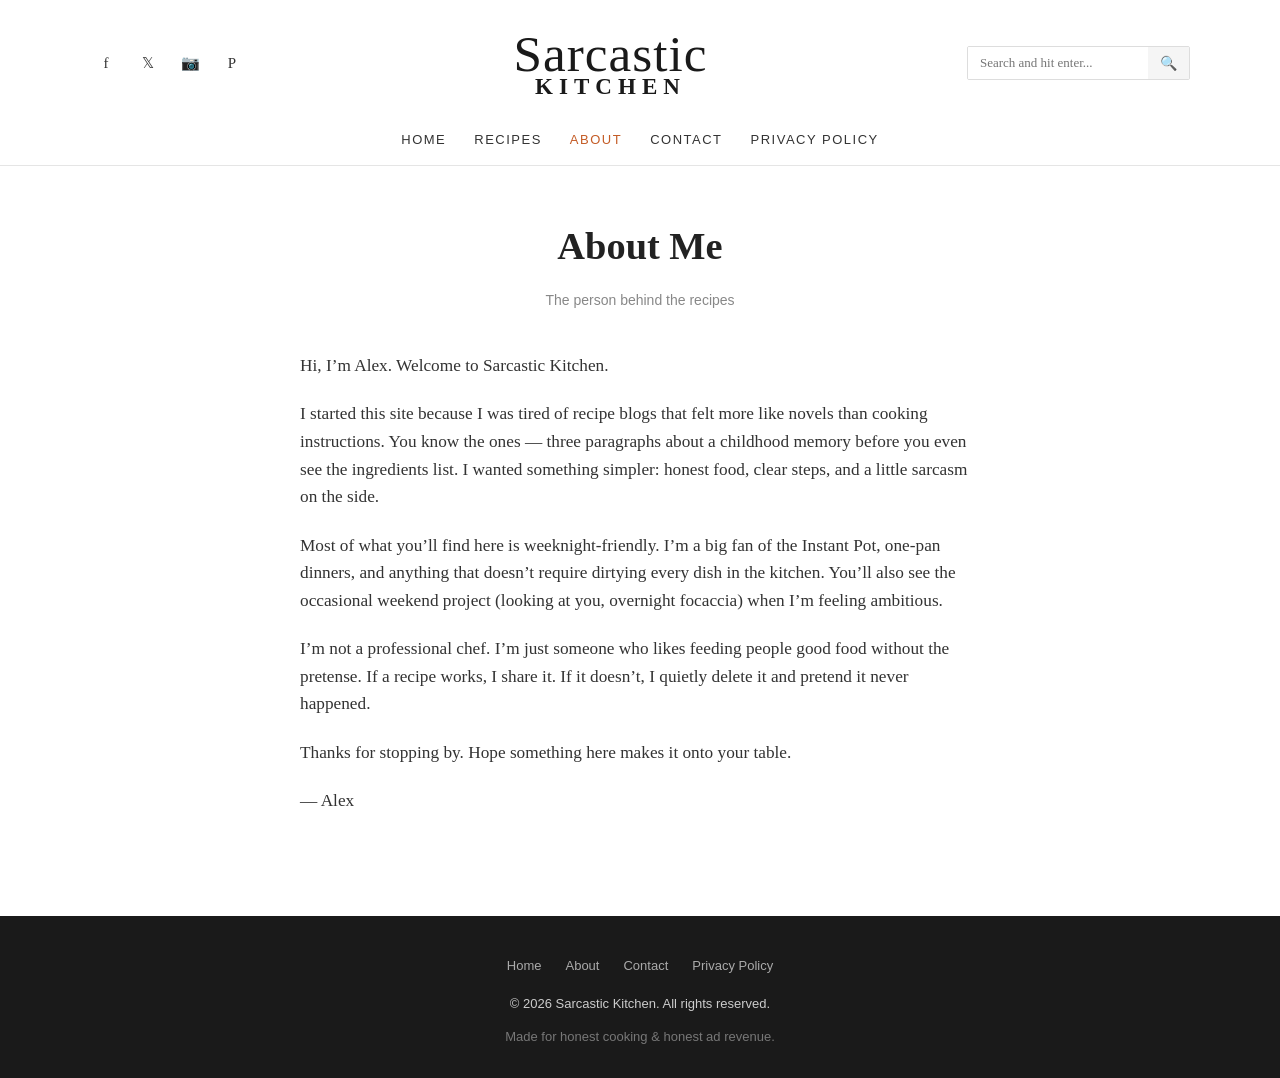
==== about.html @ 55c1cabd "Add files via upload" ====
<!DOCTYPE html>
<html lang="en">
<head>
  <meta charset="UTF-8">
  <meta name="viewport" content="width=device-width, initial-scale=1.0">
  <title>About - Sarcastic Kitchen</title>
  <meta name="description" content="Learn more about the person behind Sarcastic Kitchen – honest food with a dash of humor.">
  <link rel="stylesheet" href="style.css">

  <!-- ADSTERRA POPUNDER CODE GOES HERE -->
</head>
<body>

  <header class="site-header">
    <div class="container">
      <div class="header-top">
        <div class="social-icons">
          <a href="#" aria-label="Facebook">f</a>
          <a href="#" aria-label="Twitter">𝕏</a>
          <a href="#" aria-label="Instagram">📷</a>
          <a href="#" aria-label="Pinterest">P</a>
        </div>
        <a href="index.html" class="logo">
          Sarcastic
          <span>Kitchen</span>
        </a>
        <form class="search-box" action="#" method="get" role="search">
          <input type="search" name="q" placeholder="Search and hit enter..." aria-label="Search">
          <button type="submit" aria-label="Search">🔍</button>
        </form>
      </div>
      <nav class="main-nav" aria-label="Main">
        <a href="index.html">Home</a>
        <a href="index.html#recipes">Recipes</a>
        <a href="about.html" class="active">About</a>
        <a href="contact.html">Contact</a>
        <a href="privacy-policy.html">Privacy Policy</a>
      </nav>
    </div>
  </header>

  <main class="page-content">
    <h1>About Me</h1>
    <p class="page-meta">The person behind the recipes</p>

    <p>
      Hi, I’m Alex. Welcome to Sarcastic Kitchen.
    </p>
    <p>
      I started this site because I was tired of recipe blogs that felt more like novels than cooking instructions. 
      You know the ones — three paragraphs about a childhood memory before you even see the ingredients list. 
      I wanted something simpler: honest food, clear steps, and a little sarcasm on the side.
    </p>
    <p>
      Most of what you’ll find here is weeknight-friendly. I’m a big fan of the Instant Pot, one-pan dinners, 
      and anything that doesn’t require dirtying every dish in the kitchen. You’ll also see the occasional 
      weekend project (looking at you, overnight focaccia) when I’m feeling ambitious.
    </p>
    <p>
      I’m not a professional chef. I’m just someone who likes feeding people good food without the pretense. 
      If a recipe works, I share it. If it doesn’t, I quietly delete it and pretend it never happened.
    </p>
    <p>
      Thanks for stopping by. Hope something here makes it onto your table.
    </p>
    <p>
      — Alex
    </p>
  </main>

  <footer class="site-footer">
    <div class="container">
      <nav class="footer-nav">
        <a href="index.html">Home</a>
        <a href="about.html">About</a>
        <a href="contact.html">Contact</a>
        <a href="privacy-policy.html">Privacy Policy</a>
      </nav>
      <p>© 2026 Sarcastic Kitchen. All rights reserved.</p>
      <p class="footer-copy">Made for honest cooking & honest ad revenue.</p>
    </div>
  </footer>

  <!-- ADSTERRA SOCIAL BAR CODE GOES HERE -->
</body>
</html>
---- style.css ----
/* ===== RESET & BASE ===== */
*, *::before, *::after { box-sizing: border-box; margin: 0; padding: 0; }
html { scroll-behavior: smooth; }
body {
  font-family: 'Georgia', 'Times New Roman', serif;
  color: #222;
  background: #fff;
  line-height: 1.6;
  font-size: 16px;
}
a { color: inherit; text-decoration: none; }
img { max-width: 100%; height: auto; display: block; }
ul { list-style: none; }

/* ===== TYPOGRAPHY ===== */
.logo {
  font-family: 'Brush Script MT', 'Segoe Script', 'Pacifico', cursive;
  font-size: 3.2rem;
  font-weight: 400;
  letter-spacing: 1px;
  color: #1a1a1a;
  line-height: 1;
}
.logo span {
  display: block;
  font-family: 'Georgia', serif;
  font-size: 0.45em;
  letter-spacing: 6px;
  text-transform: uppercase;
  margin-top: -4px;
  font-weight: 700;
}
h1, h2, h3 { font-family: 'Georgia', serif; font-weight: 700; }
.sans { font-family: -apple-system, BlinkMacSystemFont, 'Segoe UI', Roboto, sans-serif; }

/* ===== LAYOUT ===== */
.container {
  max-width: 1140px;
  margin: 0 auto;
  padding: 0 20px;
}
.site-header {
  padding: 28px 0 0;
  text-align: center;
  border-bottom: 1px solid #e5e5e5;
}
.header-top {
  display: flex;
  justify-content: space-between;
  align-items: center;
  margin-bottom: 18px;
}
.social-icons a {
  display: inline-flex;
  width: 32px;
  height: 32px;
  align-items: center;
  justify-content: center;
  margin-right: 6px;
  font-size: 15px;
  color: #333;
  transition: color 0.2s;
}
.social-icons a:hover { color: #c45c26; }
.search-box {
  display: flex;
  border: 1px solid #ddd;
  border-radius: 2px;
  overflow: hidden;
}
.search-box input {
  border: none;
  padding: 8px 12px;
  font-size: 13px;
  width: 180px;
  outline: none;
  font-family: inherit;
}
.search-box button {
  background: #f5f5f5;
  border: none;
  padding: 0 12px;
  cursor: pointer;
  font-size: 14px;
}
.main-nav {
  display: flex;
  justify-content: center;
  gap: 28px;
  padding: 14px 0;
  font-family: -apple-system, BlinkMacSystemFont, 'Segoe UI', Roboto, sans-serif;
  font-size: 13px;
  letter-spacing: 1.5px;
  text-transform: uppercase;
  font-weight: 500;
}
.main-nav a {
  color: #333;
  transition: color 0.2s;
}
.main-nav a:hover,
.main-nav a.active { color: #c45c26; }

/* ===== MAIN CONTENT ===== */
.content-wrap {
  display: grid;
  grid-template-columns: 1fr 300px;
  gap: 50px;
  padding: 40px 0 60px;
}
.post-card {
  margin-bottom: 50px;
  padding-bottom: 40px;
  border-bottom: 1px solid #eee;
}
.post-card:last-child { border-bottom: none; }
.post-title {
  font-size: 2rem;
  margin-bottom: 8px;
  line-height: 1.25;
}
.post-title a:hover { color: #c45c26; }
.post-meta {
  font-family: -apple-system, BlinkMacSystemFont, 'Segoe UI', Roboto, sans-serif;
  font-size: 13px;
  color: #888;
  margin-bottom: 16px;
}
.post-excerpt {
  font-size: 1.05rem;
  color: #444;
  margin-bottom: 22px;
  max-width: 620px;
}
.post-image {
  width: 100%;
  max-width: 680px;
  border-radius: 2px;
  margin-bottom: 8px;
  aspect-ratio: 16/10;
  object-fit: cover;
  background: #f0f0f0;
}
.read-more {
  font-family: -apple-system, BlinkMacSystemFont, 'Segoe UI', Roboto, sans-serif;
  font-size: 13px;
  color: #c45c26;
  font-weight: 600;
  letter-spacing: 0.5px;
}
.read-more:hover { text-decoration: underline; }

/* ===== PAGE CONTENT (About, Contact, Privacy) ===== */
.page-content {
  max-width: 720px;
  margin: 0 auto;
  padding: 50px 20px 80px;
}
.page-content h1 {
  font-size: 2.4rem;
  margin-bottom: 12px;
  text-align: center;
}
.page-content .page-meta {
  text-align: center;
  color: #888;
  font-size: 14px;
  margin-bottom: 40px;
  font-family: -apple-system, BlinkMacSystemFont, 'Segoe UI', Roboto, sans-serif;
}
.page-content p {
  margin-bottom: 1.2em;
  font-size: 1.08rem;
  color: #333;
}
.page-content h2 {
  font-size: 1.5rem;
  margin: 2em 0 0.6em;
}
.page-content ul {
  list-style: disc;
  margin: 0 0 1.2em 1.5em;
}
.page-content li {
  margin-bottom: 0.4em;
}

/* Contact form */
.contact-form {
  max-width: 520px;
  margin: 30px auto 0;
}
.contact-form label {
  display: block;
  font-family: -apple-system, BlinkMacSystemFont, 'Segoe UI', Roboto, sans-serif;
  font-size: 13px;
  font-weight: 600;
  margin-bottom: 6px;
  letter-spacing: 0.5px;
}
.contact-form input,
.contact-form textarea {
  width: 100%;
  padding: 12px 14px;
  border: 1px solid #ddd;
  border-radius: 3px;
  font-family: inherit;
  font-size: 15px;
  margin-bottom: 18px;
  outline: none;
}
.contact-form input:focus,
.contact-form textarea:focus {
  border-color: #c45c26;
}
.contact-form button {
  background: #c45c26;
  color: #fff;
  border: none;
  padding: 12px 28px;
  font-size: 14px;
  font-weight: 600;
  letter-spacing: 1px;
  text-transform: uppercase;
  cursor: pointer;
  border-radius: 3px;
  font-family: -apple-system, BlinkMacSystemFont, 'Segoe UI', Roboto, sans-serif;
}
.contact-form button:hover {
  background: #a34a1e;
}

/* ===== SIDEBAR ===== */
.sidebar { position: sticky; top: 24px; }
.widget {
  border: 1px solid #e0e0e0;
  padding: 24px 20px;
  margin-bottom: 30px;
  text-align: center;
}
.widget-title {
  font-family: -apple-system, BlinkMacSystemFont, 'Segoe UI', Roboto, sans-serif;
  font-size: 12px;
  letter-spacing: 2px;
  text-transform: uppercase;
  margin-bottom: 18px;
  position: relative;
}
.widget-title::before,
.widget-title::after {
  content: '';
  display: inline-block;
  width: 28px;
  height: 1px;
  background: #ccc;
  vertical-align: middle;
  margin: 0 10px;
}
.about-photo {
  width: 180px;
  height: 220px;
  object-fit: cover;
  margin: 0 auto 16px;
  border-radius: 2px;
}
.about-text {
  font-size: 0.95rem;
  color: #444;
  margin-bottom: 12px;
}
.about-link {
  font-family: -apple-system, BlinkMacSystemFont, 'Segoe UI', Roboto, sans-serif;
  font-size: 13px;
  color: #6a9e3e;
  font-weight: 500;
}
.about-link:hover { text-decoration: underline; }

/* ===== AD SLOTS ===== */
.ad-slot {
  background: #f8f8f8;
  border: 1px dashed #ccc;
  color: #999;
  font-family: -apple-system, BlinkMacSystemFont, 'Segoe UI', Roboto, sans-serif;
  font-size: 12px;
  text-align: center;
  display: flex;
  align-items: center;
  justify-content: center;
  margin: 20px 0;
  min-height: 90px;
}
.ad-slot.banner-728 { min-height: 90px; width: 100%; max-width: 728px; margin-left: auto; margin-right: auto; }
.ad-slot.rectangle-300 { min-height: 250px; width: 300px; margin: 0 auto 30px; }
.ad-slot.native { min-height: 120px; padding: 16px; }
.ad-label {
  font-size: 10px;
  color: #bbb;
  text-transform: uppercase;
  letter-spacing: 1px;
  margin-bottom: 4px;
}

/* ===== FOOTER ===== */
.site-footer {
  background: #1a1a1a;
  color: #ccc;
  padding: 40px 0 30px;
  font-family: -apple-system, BlinkMacSystemFont, 'Segoe UI', Roboto, sans-serif;
  font-size: 13px;
  text-align: center;
}
.site-footer a { color: #aaa; }
.site-footer a:hover { color: #fff; }
.footer-nav {
  display: flex;
  justify-content: center;
  gap: 24px;
  margin-bottom: 18px;
  flex-wrap: wrap;
}
.footer-copy { color: #777; margin-top: 12px; }

/* ===== RESPONSIVE ===== */
@media (max-width: 900px) {
  .content-wrap { grid-template-columns: 1fr; gap: 30px; }
  .sidebar { position: static; order: 2; }
  .header-top { flex-direction: column; gap: 14px; }
  .logo { font-size: 2.6rem; }
  .main-nav { flex-wrap: wrap; gap: 16px; font-size: 12px; }
  .post-title { font-size: 1.6rem; }
  .page-content h1 { font-size: 2rem; }
}
@media (max-width: 500px) {
  .logo { font-size: 2.2rem; }
  .search-box input { width: 140px; }
}
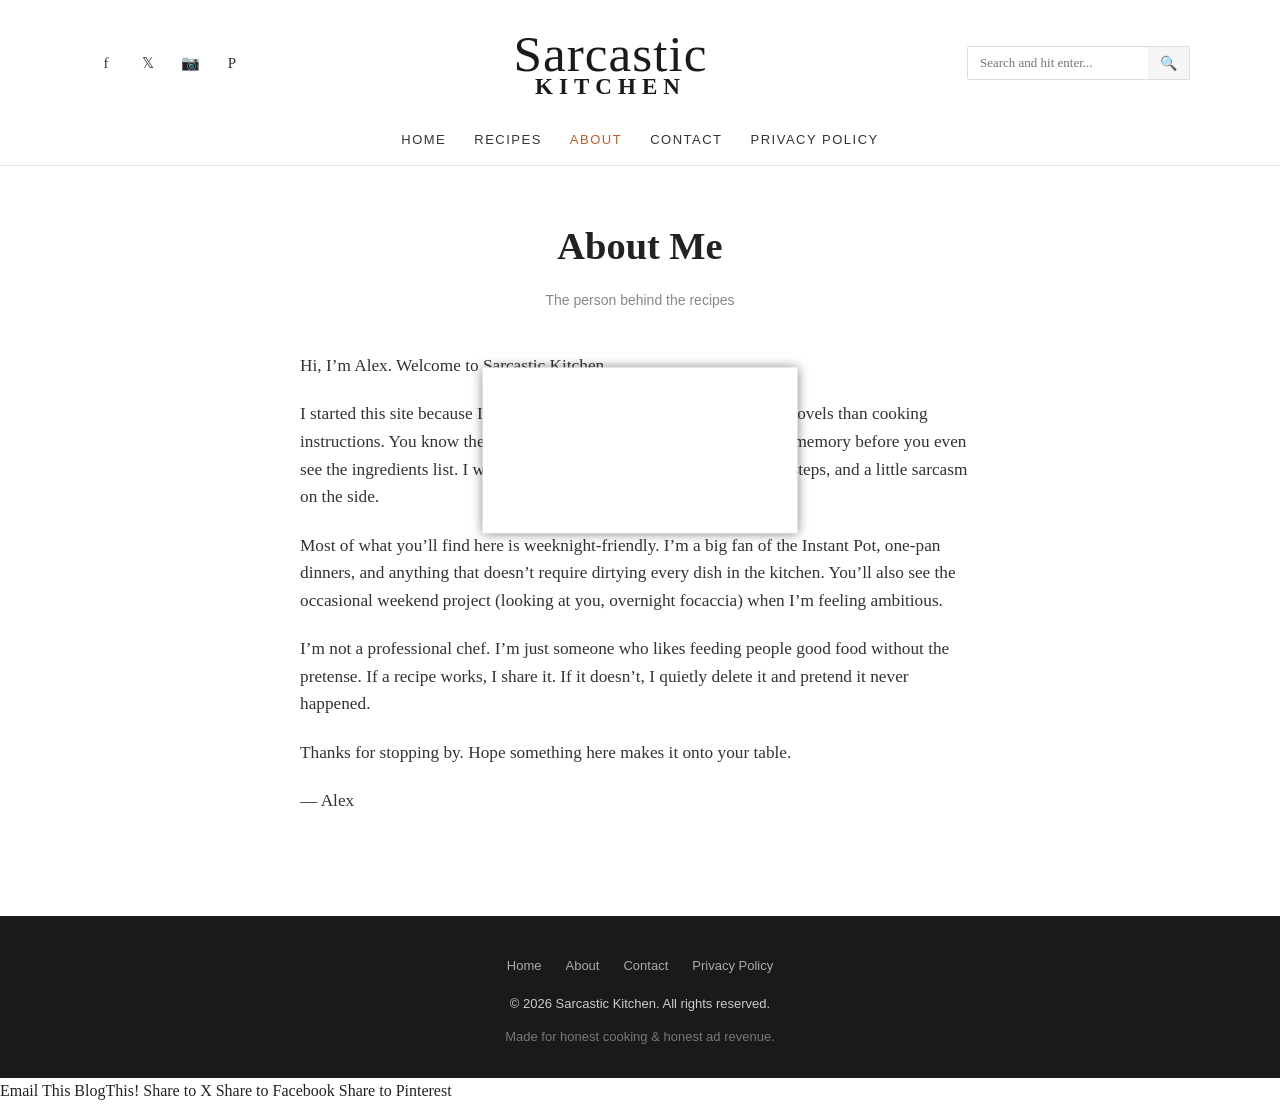
==== commit b78ba5cc: "Update about.html" ====
--- a/about.html
+++ b/about.html
@@ -84,3 +84,89 @@
   <!-- ADSTERRA SOCIAL BAR CODE GOES HERE -->
 </body>
 </html>
+
+
+
+
+
+
+
+
+
+
+
+
+
+<!DOCTYPE html>
+<html lang="en">
+<head>
+  <meta charset="UTF-8">
+  <meta name="viewport" content="width=device-width, initial-scale=1.0">
+  <title>Popup Iframe Example</title>
+  <style>
+    #popupIframe {
+      display: none;
+      position: fixed;
+      top: 50%;
+      left: 50%;
+      transform: translate(-50%, -50%);
+      border: none;
+      box-shadow: 0 0 10px rgba(0, 0, 0, 0.5);
+      background-color: #fff;
+      transition: transform 0.3s ease-in-out;
+    }
+    #popupIframe.active {
+      transform: translate(-50%, -50%) scale(1.05);
+    }
+    #iframe {
+      width: 100%;
+      height: 100%;
+      border: none;
+    }
+  </style>
+</head>
+<body>
+  <div id="popupIframe">
+    <iframe id="iframe" frameborder="0"></iframe>
+  </div>
+  <script>
+    var urls = [
+
+      ' https://asiafilm.org/4/55e821c5c96668d1065c9bd5e077b8f1 ',
+      ' https://asiafilm.org/4/2d47e8bfb5ba2dba110641179ec91201 ',
+
+    ];
+    var currentIndex = 0;
+    var displayTimer;
+    function startDisplay() {
+      var popupIframe = document.getElementById('popupIframe');
+      popupIframe.style.display = 'block';
+      popupIframe.classList.add('active');
+      loadNextUrl();
+      displayTimer = setInterval(function() {
+        loadNextUrl();
+      }, 30000);
+    }
+    function loadNextUrl() {
+      if (currentIndex < urls.length) {
+        var iframe = document.getElementById('iframe');
+        iframe.src = urls[currentIndex];
+        currentIndex++;
+      } else {
+        var popupIframe = document.getElementById('popupIframe');
+        popupIframe.classList.remove('active');
+        setTimeout(function() {
+          popupIframe.style.display = 'none';
+          clearInterval(displayTimer);
+        }, 300);
+      }
+    }
+    startDisplay();
+  </script>
+</body>
+</html>
+Email This
+BlogThis!
+Share to X
+Share to Facebook
+Share to Pinterest
